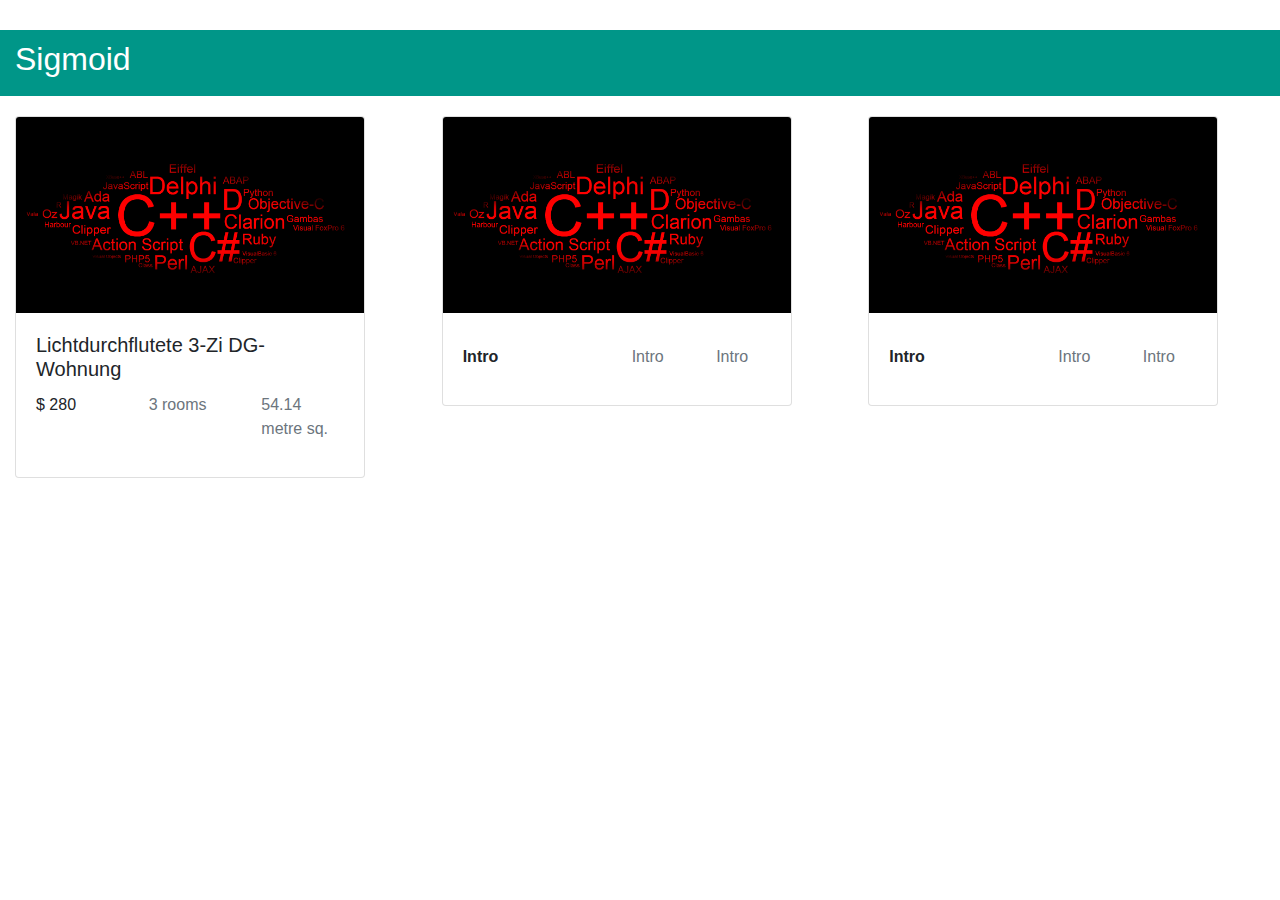
==== src/index.html @ 9b0cbdb8 "adding changes" ====
<!DOCTYPE html>
<html>
<head>
<meta charset="utf-8">
<meta name="viewport" content="width=device-width, initial-scale=1">
<title>Abhishek</title>
<link rel="stylesheet" type="text/css" href="style.css">
<link rel="stylesheet" href="https://maxcdn.bootstrapcdn.com/bootstrap/4.1.3/css/bootstrap.min.css">
<script src="https://ajax.googleapis.com/ajax/libs/jquery/3.3.1/jquery.min.js"></script>
<script src="https://cdnjs.cloudflare.com/ajax/libs/popper.js/1.14.3/umd/popper.min.js"></script>
<script src="https://maxcdn.bootstrapcdn.com/bootstrap/4.1.3/js/bootstrap.min.js"></script>
</head>
<body>
<div class="container-fluid wrapper">
	<div id="main">
	  <h2>Sigmoid</h2>
	</div>
</div>
<div class="container-fluid">
	<div class="row">
		<div class="col-sm-4 cards">
			<div class="card" style="width:350px">
			<img class="card-img-top" src="new.png" alt="Card image" style="width:100%">
				<div class="card-body">
					<h5 class="card-title" id="title"></h5>
					<div class="row">
						<p class="col-sm-4" id="rent"><b></b></p>
						<p class="text-muted col-sm-4" id="rooms"></p>
						<p class="text-muted col-sm-4" id="space"></p>
					</div>
		    		</div>
	 		 </div>
		</div>
		<div class="col-sm-4 cards">
			<div class="card" style="width:350px">
			<img class="card-img-top" src="new.png" alt="Card image" style="width:100%">
				<div class="card-body">
					<h5 class="card-title" id="title"></h5>
					<div class="row">
						<p class="col-sm-6"><b>Intro</b></p>
						<p class="text-muted col-sm-3">Intro</p>
						<p class="text-muted col-sm-3">Intro</p>
					</div>
		    		</div>
	 		 </div>
		</div>
		<div class="col-sm-4 cards">
			<div class="card" style="width:350px">
			<img class="card-img-top" src="new.png" alt="Card image" style="width:100%">
				<div class="card-body">
					<h5 class="card-title" id="title"></h5>
					<div class="row">
						<p class="col-sm-6"><b>Intro</b></p>
						<p class="text-muted col-sm-3">Intro</p>
						<p class="text-muted col-sm-3">Intro</p>
					</div>
		    		</div>
	 		 </div>
		</div>
	</div>
</div>
<script>
//fetch('https://api.mcmakler.de/v1/advertisements')
fetch('jsonfile.json')
  //.then((resp) => resp.json())
  .then(function(response) {
    return response.json();
  })
  .then(function(myJson) {
    //console.log(myJson);
	//alert(myJson.data[1].advertisementPrice.sellPrice);
	/*
	var myNodelist = document.querySelectorAll("p");
	for (var i=0, max=all.length; i < max; i++) {
	     // Do something with the element here
	}
	*/
	document.getElementById("title").innerHTML =myJson.data[0].title;
	document.getElementById("rent").innerHTML ="$ "+myJson.data[0].advertisementPrice.sellPrice;
	document.getElementById("rooms").innerHTML =myJson.data[0].realestateSummary.numberOfRooms+" rooms";
	document.getElementById("space").innerHTML =myJson.data[0].realestateSummary.space+" metre sq.";
	//document.getElementById("space").innerHTML =myJson.data[0].advertisementAssets[0].space+" metre sq.";	
  });
</script>
</body>
</html>
---- src/style.css ----
body {
	background-color:blue;
    font-family: "Lato", sans-serif;
}
.wrapper{
	color:white;
	width:100%;
	margin-bottom:20px;
	margin-top:30px;
	background-color: #009688;
	padding: 10px;
}
.cards{
	margin-bottom:10px;
}
@media only screen and (max-width: 767px) {
      .wrapper{
		  width:auto;
		  padding:auto;
		  margin:auto;
		  } 
}
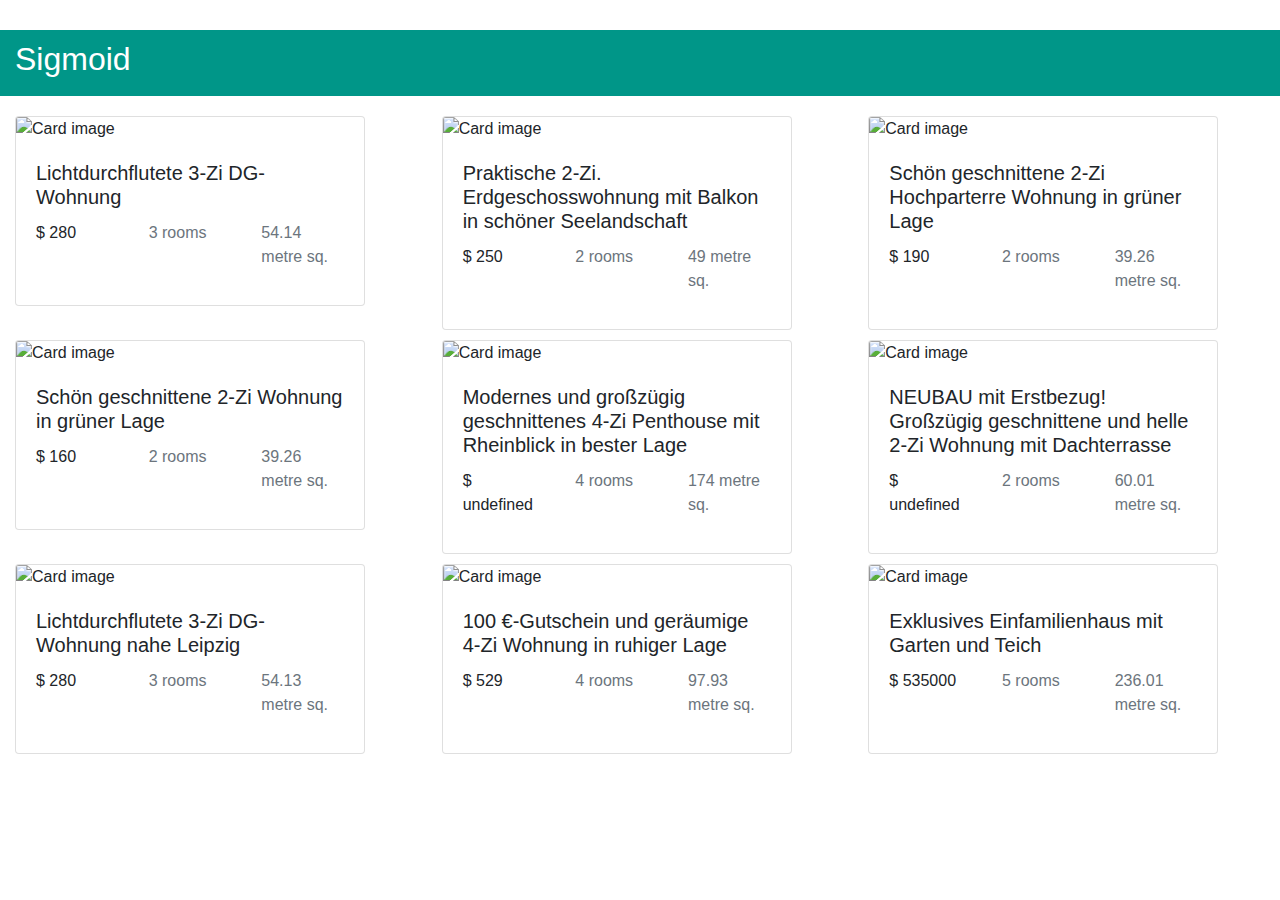
==== commit dcfad372: "adding changes" ====
--- a/src/index.html
+++ b/src/index.html
@@ -20,39 +20,117 @@
 	<div class="row">
 		<div class="col-sm-4 cards">
 			<div class="card" style="width:350px">
-			<img class="card-img-top" src="new.png" alt="Card image" style="width:100%">
+			<img class="card-img-top test" src="" id="test" alt="Card image" style="width:100%">
 				<div class="card-body">
-					<h5 class="card-title" id="title"></h5>
+					<h5 class="card-title title" id="title"></h5>
 					<div class="row">
-						<p class="col-sm-4" id="rent"><b></b></p>
-						<p class="text-muted col-sm-4" id="rooms"></p>
-						<p class="text-muted col-sm-4" id="space"></p>
+						<p class="col-sm-4 rent" id="rent"><b></b></p>
+						<p class="text-muted col-sm-4 rooms" id="rooms"></p>
+						<p class="text-muted col-sm-4 space" id="space"></p>
 					</div>
 		    		</div>
 	 		 </div>
 		</div>
 		<div class="col-sm-4 cards">
 			<div class="card" style="width:350px">
-			<img class="card-img-top" src="new.png" alt="Card image" style="width:100%">
+			<img class="card-img-top test" src="" id="test" alt="Card image" style="width:100%">
 				<div class="card-body">
-					<h5 class="card-title" id="title"></h5>
+					<h5 class="card-title title" id="title"></h5>
 					<div class="row">
-						<p class="col-sm-6"><b>Intro</b></p>
-						<p class="text-muted col-sm-3">Intro</p>
-						<p class="text-muted col-sm-3">Intro</p>
+						<p class="col-sm-4 rent" id="rent"><b></b></p>
+						<p class="text-muted col-sm-4 rooms" id="rooms"></p>
+						<p class="text-muted col-sm-4 space" id="space"></p>
 					</div>
 		    		</div>
 	 		 </div>
 		</div>
 		<div class="col-sm-4 cards">
 			<div class="card" style="width:350px">
-			<img class="card-img-top" src="new.png" alt="Card image" style="width:100%">
+			<img class="card-img-top test" src="" id="test" alt="Card image" style="width:100%">
 				<div class="card-body">
-					<h5 class="card-title" id="title"></h5>
+					<h5 class="card-title title" id="title"></h5>
 					<div class="row">
-						<p class="col-sm-6"><b>Intro</b></p>
-						<p class="text-muted col-sm-3">Intro</p>
-						<p class="text-muted col-sm-3">Intro</p>
+						<p class="col-sm-4 rent" id="rent"><b></b></p>
+						<p class="text-muted col-sm-4 rooms" id="rooms"></p>
+						<p class="text-muted col-sm-4 space" id="space"></p>
+					</div>
+		    		</div>
+	 		 </div>
+		</div>
+		<div class="col-sm-4 cards">
+			<div class="card" style="width:350px">
+			<img class="card-img-top test" src="" id="test" alt="Card image" style="width:100%">
+				<div class="card-body">
+					<h5 class="card-title title" id="title"></h5>
+					<div class="row">
+						<p class="col-sm-4 rent" id="rent"><b></b></p>
+						<p class="text-muted col-sm-4 rooms" id="rooms"></p>
+						<p class="text-muted col-sm-4 space" id="space"></p>
+					</div>
+		    		</div>
+	 		 </div>
+		</div>
+		<div class="col-sm-4 cards">
+			<div class="card" style="width:350px">
+			<img class="card-img-top test" src="" id="test" alt="Card image" style="width:100%">
+				<div class="card-body">
+					<h5 class="card-title title" id="title"></h5>
+					<div class="row">
+						<p class="col-sm-4 rent" id="rent"><b></b></p>
+						<p class="text-muted col-sm-4 rooms" id="rooms"></p>
+						<p class="text-muted col-sm-4 space" id="space"></p>
+					</div>
+		    		</div>
+	 		 </div>
+		</div>
+		<div class="col-sm-4 cards">
+			<div class="card" style="width:350px">
+			<img class="card-img-top test" src="" id="test" alt="Card image" style="width:100%">
+				<div class="card-body">
+					<h5 class="card-title title" id="title"></h5>
+					<div class="row">
+						<p class="col-sm-4 rent" id="rent"><b></b></p>
+						<p class="text-muted col-sm-4 rooms" id="rooms"></p>
+						<p class="text-muted col-sm-4 space" id="space"></p>
+					</div>
+		    		</div>
+	 		 </div>
+		</div>
+		<div class="col-sm-4 cards">
+			<div class="card" style="width:350px">
+			<img class="card-img-top test" src="" id="test" alt="Card image" style="width:100%">
+				<div class="card-body">
+					<h5 class="card-title title" id="title"></h5>
+					<div class="row">
+						<p class="col-sm-4 rent" id="rent"><b></b></p>
+						<p class="text-muted col-sm-4 rooms" id="rooms"></p>
+						<p class="text-muted col-sm-4 space" id="space"></p>
+					</div>
+		    		</div>
+	 		 </div>
+		</div>
+		<div class="col-sm-4 cards">
+			<div class="card" style="width:350px">
+			<img class="card-img-top test" src="" id="test" alt="Card image" style="width:100%">
+				<div class="card-body">
+					<h5 class="card-title title" id="title"></h5>
+					<div class="row">
+						<p class="col-sm-4 rent" id="rent"><b></b></p>
+						<p class="text-muted col-sm-4 rooms" id="rooms"></p>
+						<p class="text-muted col-sm-4 space" id="space"></p>
+					</div>
+		    		</div>
+	 		 </div>
+		</div>
+		<div class="col-sm-4 cards">
+			<div class="card" style="width:350px">
+			<img class="card-img-top test" src="" id="test" alt="Card image" style="width:100%">
+				<div class="card-body">
+					<h5 class="card-title title" id="title"></h5>
+					<div class="row">
+						<p class="col-sm-4 rent" id="rent"><b></b></p>
+						<p class="text-muted col-sm-4 rooms" id="rooms"></p>
+						<p class="text-muted col-sm-4 space" id="space"></p>
 					</div>
 		    		</div>
 	 		 </div>
@@ -67,19 +145,18 @@
     return response.json();
   })
   .then(function(myJson) {
-    //console.log(myJson);
-	//alert(myJson.data[1].advertisementPrice.sellPrice);
-	/*
-	var myNodelist = document.querySelectorAll("p");
-	for (var i=0, max=all.length; i < max; i++) {
-	     // Do something with the element here
-	}
-	*/
-	document.getElementById("title").innerHTML =myJson.data[0].title;
-	document.getElementById("rent").innerHTML ="$ "+myJson.data[0].advertisementPrice.sellPrice;
-	document.getElementById("rooms").innerHTML =myJson.data[0].realestateSummary.numberOfRooms+" rooms";
-	document.getElementById("space").innerHTML =myJson.data[0].realestateSummary.space+" metre sq.";
-	//document.getElementById("space").innerHTML =myJson.data[0].advertisementAssets[0].space+" metre sq.";	
+		var k=0;
+		var j=0;
+		for (var i=0;i < 10; i++) {
+			var list = document.getElementsByClassName("card")[j];
+			j++;
+		   	 list.getElementsByClassName("title")[k].innerHTML = myJson.data[i].title;
+			list.getElementsByClassName("rent")[k].innerHTML ="$ "+myJson.data[i].advertisementPrice.sellPrice;
+			list.getElementsByClassName("rooms")[k].innerHTML =myJson.data[i].realestateSummary.numberOfRooms+" rooms";
+			list.getElementsByClassName("space")[k].innerHTML =myJson.data[i].realestateSummary.space+" metre sq.";
+			list.getElementsByClassName("test")[k].src = myJson.data[i].advertisementAssets[i].advertisementThumbnails.thumb_xs.url;
+		
+		}
   });
 </script>
 </body>
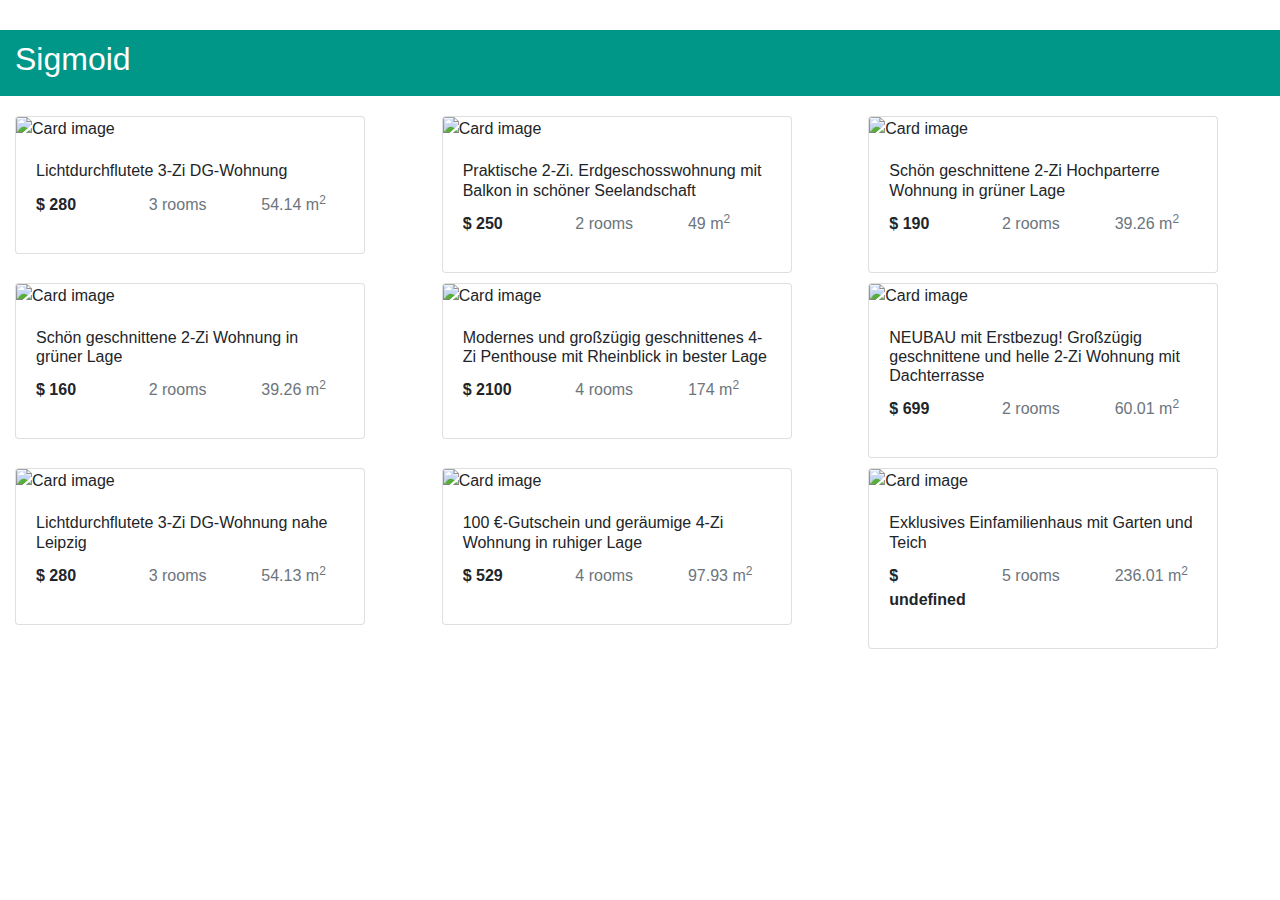
==== commit 315cf2b7: "adding changes" ====
--- a/src/index.html
+++ b/src/index.html
@@ -20,9 +20,87 @@
 	<div class="row">
 		<div class="col-sm-4 cards">
 			<div class="card" style="width:350px">
+			<img class="card-img-top test" src="" alt="Card image" style="width:100%">
+				<div class="card-body">
+					<h6 class="card-title title"></h6>
+					<div class="row">
+						<p class="col-sm-4 rent"><b></b></p>
+						<p class="text-muted col-sm-4 rooms"></p>
+						<p class="text-muted col-sm-4 space"></p>
+					</div>
+		    		</div>
+	 		 </div>
+		</div>
+		<div class="col-sm-4 cards">
+			<div class="card" style="width:350px">
+			<img class="card-img-top test" src="" alt="Card image" style="width:100%">
+				<div class="card-body">
+					<h6 class="card-title title"></h6>
+					<div class="row">
+						<p class="col-sm-4 rent"><b></b></p>
+						<p class="text-muted col-sm-4 rooms"></p>
+						<p class="text-muted col-sm-4 space"></p>
+					</div>
+		    		</div>
+	 		 </div>
+		</div>
+		<div class="col-sm-4 cards">
+			<div class="card" style="width:350px">
+			<img class="card-img-top test" src="" alt="Card image" style="width:100%">
+				<div class="card-body">
+					<h6 class="card-title title"></h6>
+					<div class="row">
+						<p class="col-sm-4 rent"><b></b></p>
+						<p class="text-muted col-sm-4 rooms"></p>
+						<p class="text-muted col-sm-4 space"></p>
+					</div>
+		    		</div>
+	 		 </div>
+		</div>
+		<div class="col-sm-4 cards">
+			<div class="card" style="width:350px">
+			<img class="card-img-top test" src="" alt="Card image" style="width:100%">
+				<div class="card-body">
+					<h6 class="card-title title"></h6>
+					<div class="row">
+						<p class="col-sm-4 rent"><b></b></p>
+						<p class="text-muted col-sm-4 rooms"></p>
+						<p class="text-muted col-sm-4 space"></p>
+					</div>
+		    		</div>
+	 		 </div>
+		</div>
+		<div class="col-sm-4 cards">
+			<div class="card" style="width:350px">
+			<img class="card-img-top test" src="" alt="Card image" style="width:100%">
+				<div class="card-body">
+					<h6 class="card-title title"></h6>
+					<div class="row">
+						<p class="col-sm-4 rent"><b></b></p>
+						<p class="text-muted col-sm-4 rooms"></p>
+						<p class="text-muted col-sm-4 space"></p>
+					</div>
+		    		</div>
+	 		 </div>
+		</div>
+		<div class="col-sm-4 cards">
+			<div class="card" style="width:350px">
+			<img class="card-img-top test" src="" alt="Card image" style="width:100%">
+				<div class="card-body">
+					<h6 class="card-title title"></h6>
+					<div class="row">
+						<p class="col-sm-4 rent"><b></b></p>
+						<p class="text-muted col-sm-4 rooms"></p>
+						<p class="text-muted col-sm-4 space"></p>
+					</div>
+		    		</div>
+	 		 </div>
+		</div>
+		<div class="col-sm-4 cards">
+			<div class="card" style="width:350px">
 			<img class="card-img-top test" src="" id="test" alt="Card image" style="width:100%">
 				<div class="card-body">
-					<h5 class="card-title title" id="title"></h5>
+					<h6 class="card-title title" id="title"></h6>
 					<div class="row">
 						<p class="col-sm-4 rent" id="rent"><b></b></p>
 						<p class="text-muted col-sm-4 rooms" id="rooms"></p>
@@ -33,131 +111,62 @@
 		</div>
 		<div class="col-sm-4 cards">
 			<div class="card" style="width:350px">
-			<img class="card-img-top test" src="" id="test" alt="Card image" style="width:100%">
+			<img class="card-img-top test" src="" alt="Card image" style="width:100%">
 				<div class="card-body">
-					<h5 class="card-title title" id="title"></h5>
+					<h6 class="card-title title"></h6>
 					<div class="row">
-						<p class="col-sm-4 rent" id="rent"><b></b></p>
-						<p class="text-muted col-sm-4 rooms" id="rooms"></p>
-						<p class="text-muted col-sm-4 space" id="space"></p>
+						<p class="col-sm-4 rent"><b></b></p>
+						<p class="text-muted col-sm-4 rooms"></p>
+						<p class="text-muted col-sm-4 space"></p>
 					</div>
 		    		</div>
 	 		 </div>
 		</div>
 		<div class="col-sm-4 cards">
 			<div class="card" style="width:350px">
-			<img class="card-img-top test" src="" id="test" alt="Card image" style="width:100%">
+			<img class="card-img-top test" src="" alt="Card image" style="width:100%">
 				<div class="card-body">
-					<h5 class="card-title title" id="title"></h5>
+					<h6 class="card-title title"></h6>
 					<div class="row">
-						<p class="col-sm-4 rent" id="rent"><b></b></p>
-						<p class="text-muted col-sm-4 rooms" id="rooms"></p>
-						<p class="text-muted col-sm-4 space" id="space"></p>
-					</div>
-		    		</div>
-	 		 </div>
-		</div>
-		<div class="col-sm-4 cards">
-			<div class="card" style="width:350px">
-			<img class="card-img-top test" src="" id="test" alt="Card image" style="width:100%">
-				<div class="card-body">
-					<h5 class="card-title title" id="title"></h5>
-					<div class="row">
-						<p class="col-sm-4 rent" id="rent"><b></b></p>
-						<p class="text-muted col-sm-4 rooms" id="rooms"></p>
-						<p class="text-muted col-sm-4 space" id="space"></p>
-					</div>
-		    		</div>
-	 		 </div>
-		</div>
-		<div class="col-sm-4 cards">
-			<div class="card" style="width:350px">
-			<img class="card-img-top test" src="" id="test" alt="Card image" style="width:100%">
-				<div class="card-body">
-					<h5 class="card-title title" id="title"></h5>
-					<div class="row">
-						<p class="col-sm-4 rent" id="rent"><b></b></p>
-						<p class="text-muted col-sm-4 rooms" id="rooms"></p>
-						<p class="text-muted col-sm-4 space" id="space"></p>
-					</div>
-		    		</div>
-	 		 </div>
-		</div>
-		<div class="col-sm-4 cards">
-			<div class="card" style="width:350px">
-			<img class="card-img-top test" src="" id="test" alt="Card image" style="width:100%">
-				<div class="card-body">
-					<h5 class="card-title title" id="title"></h5>
-					<div class="row">
-						<p class="col-sm-4 rent" id="rent"><b></b></p>
-						<p class="text-muted col-sm-4 rooms" id="rooms"></p>
-						<p class="text-muted col-sm-4 space" id="space"></p>
-					</div>
-		    		</div>
-	 		 </div>
-		</div>
-		<div class="col-sm-4 cards">
-			<div class="card" style="width:350px">
-			<img class="card-img-top test" src="" id="test" alt="Card image" style="width:100%">
-				<div class="card-body">
-					<h5 class="card-title title" id="title"></h5>
-					<div class="row">
-						<p class="col-sm-4 rent" id="rent"><b></b></p>
-						<p class="text-muted col-sm-4 rooms" id="rooms"></p>
-						<p class="text-muted col-sm-4 space" id="space"></p>
-					</div>
-		    		</div>
-	 		 </div>
-		</div>
-		<div class="col-sm-4 cards">
-			<div class="card" style="width:350px">
-			<img class="card-img-top test" src="" id="test" alt="Card image" style="width:100%">
-				<div class="card-body">
-					<h5 class="card-title title" id="title"></h5>
-					<div class="row">
-						<p class="col-sm-4 rent" id="rent"><b></b></p>
-						<p class="text-muted col-sm-4 rooms" id="rooms"></p>
-						<p class="text-muted col-sm-4 space" id="space"></p>
-					</div>
-		    		</div>
-	 		 </div>
-		</div>
-		<div class="col-sm-4 cards">
-			<div class="card" style="width:350px">
-			<img class="card-img-top test" src="" id="test" alt="Card image" style="width:100%">
-				<div class="card-body">
-					<h5 class="card-title title" id="title"></h5>
-					<div class="row">
-						<p class="col-sm-4 rent" id="rent"><b></b></p>
-						<p class="text-muted col-sm-4 rooms" id="rooms"></p>
-						<p class="text-muted col-sm-4 space" id="space"></p>
+						<p class="col-sm-4 rent"><b></b></p>
+						<p class="text-muted col-sm-4 rooms"></p>
+						<p class="text-muted col-sm-4 space"></p>
 					</div>
 		    		</div>
 	 		 </div>
 		</div>
 	</div>
 </div>
+<!--<script src="/assets/js/script.js"></script>-->
 <script>
+
 //fetch('https://api.mcmakler.de/v1/advertisements')
 fetch('jsonfile.json')
-  //.then((resp) => resp.json())
   .then(function(response) {
     return response.json();
   })
   .then(function(myJson) {
 		var k=0;
 		var j=0;
-		for (var i=0;i < 10; i++) {
+	//alert(myJson.data[10].title);
+		for (var i=0;i < 9; i++) {
 			var list = document.getElementsByClassName("card")[j];
 			j++;
 		   	 list.getElementsByClassName("title")[k].innerHTML = myJson.data[i].title;
-			list.getElementsByClassName("rent")[k].innerHTML ="$ "+myJson.data[i].advertisementPrice.sellPrice;
+			list.getElementsByClassName("rent")[k].innerHTML =("$ "+myJson.data[i].advertisementPrice.baseRent).bold();
 			list.getElementsByClassName("rooms")[k].innerHTML =myJson.data[i].realestateSummary.numberOfRooms+" rooms";
-			list.getElementsByClassName("space")[k].innerHTML =myJson.data[i].realestateSummary.space+" metre sq.";
+			list.getElementsByClassName("space")[k].innerHTML =myJson.data[i].realestateSummary.space+" m"+"2".sup();
 			list.getElementsByClassName("test")[k].src = myJson.data[i].advertisementAssets[i].advertisementThumbnails.thumb_xs.url;
 		
 		}
+	
   });
+	
+	/*
+  .catch(function(error) {
+    alert(error);
+  }); 
+*/
 </script>
 </body>
 </html>
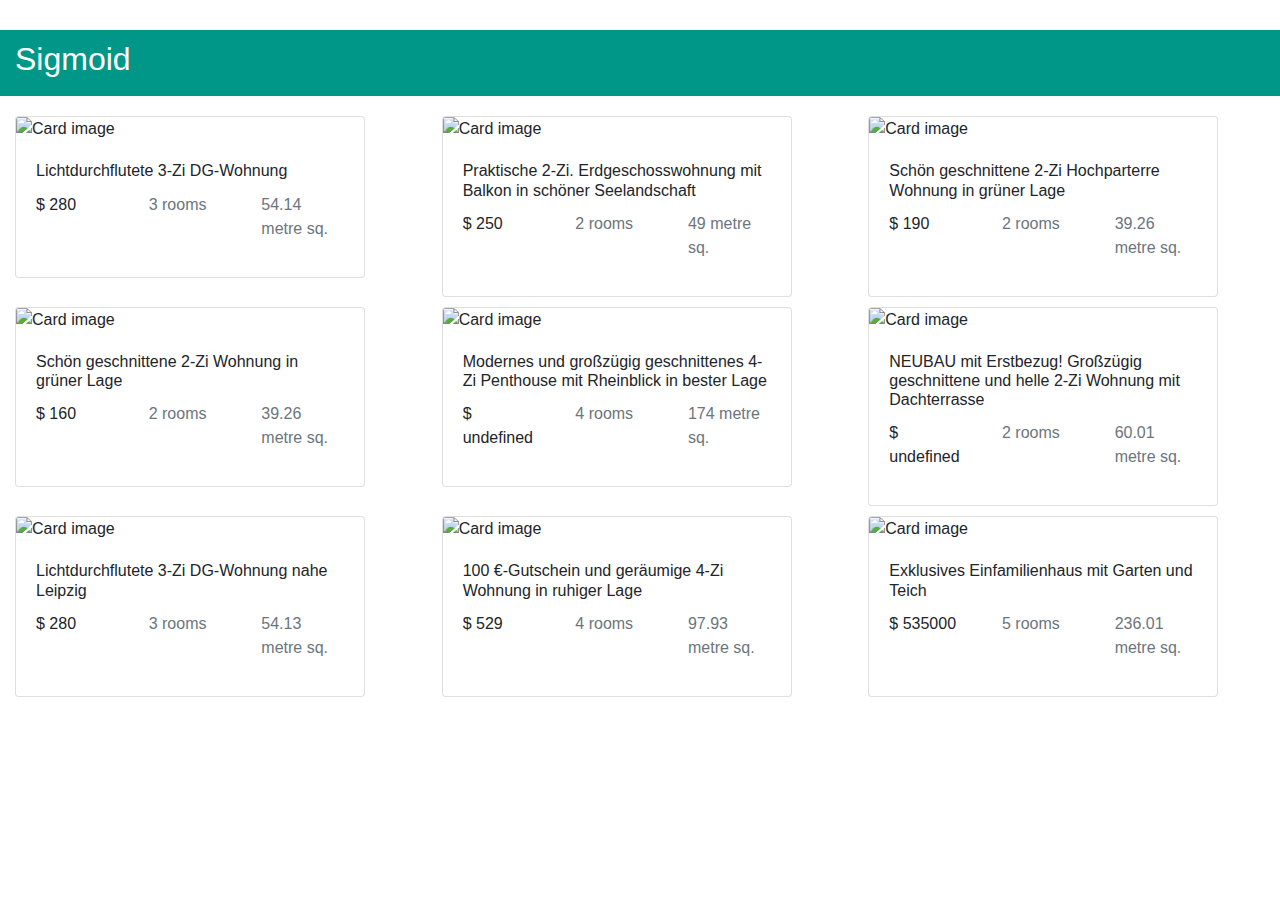
==== commit 771e4672: "changing references" ====
--- a/src/index.html
+++ b/src/index.html
@@ -4,7 +4,7 @@
 <meta charset="utf-8">
 <meta name="viewport" content="width=device-width, initial-scale=1">
 <title>Abhishek</title>
-<link rel="stylesheet" type="text/css" href="style.css">
+<link rel="stylesheet" type="text/css" href="../assets/css/style.css">
 <link rel="stylesheet" href="https://maxcdn.bootstrapcdn.com/bootstrap/4.1.3/css/bootstrap.min.css">
 <script src="https://ajax.googleapis.com/ajax/libs/jquery/3.3.1/jquery.min.js"></script>
 <script src="https://cdnjs.cloudflare.com/ajax/libs/popper.js/1.14.3/umd/popper.min.js"></script>
@@ -137,36 +137,6 @@
 		</div>
 	</div>
 </div>
-<!--<script src="/assets/js/script.js"></script>-->
-<script>
-
-//fetch('https://api.mcmakler.de/v1/advertisements')
-fetch('jsonfile.json')
-  .then(function(response) {
-    return response.json();
-  })
-  .then(function(myJson) {
-		var k=0;
-		var j=0;
-	//alert(myJson.data[10].title);
-		for (var i=0;i < 9; i++) {
-			var list = document.getElementsByClassName("card")[j];
-			j++;
-		   	 list.getElementsByClassName("title")[k].innerHTML = myJson.data[i].title;
-			list.getElementsByClassName("rent")[k].innerHTML =("$ "+myJson.data[i].advertisementPrice.baseRent).bold();
-			list.getElementsByClassName("rooms")[k].innerHTML =myJson.data[i].realestateSummary.numberOfRooms+" rooms";
-			list.getElementsByClassName("space")[k].innerHTML =myJson.data[i].realestateSummary.space+" m"+"2".sup();
-			list.getElementsByClassName("test")[k].src = myJson.data[i].advertisementAssets[i].advertisementThumbnails.thumb_xs.url;
-		
-		}
-	
-  });
-	
-	/*
-  .catch(function(error) {
-    alert(error);
-  }); 
-*/
-</script>
+<script src="../script.js"></script>
 </body>
 </html>
--- a/assets/css/style.css
+++ b/assets/css/style.css
@@ -0,0 +1,23 @@
+body {
+	background-color:blue;
+    font-family: "Lato", sans-serif;
+}
+.wrapper{
+	color:white;
+	width:100%;
+	margin-bottom:20px;
+	margin-top:30px;
+	background-color: #009688;
+	padding: 10px;
+}
+.cards{
+	margin-bottom:10px;
+}
+@media only screen and (max-width: 767px) {
+      .wrapper{
+		  width:auto;
+		  padding:auto;
+		  margin:auto;
+		  } 
+}
+
